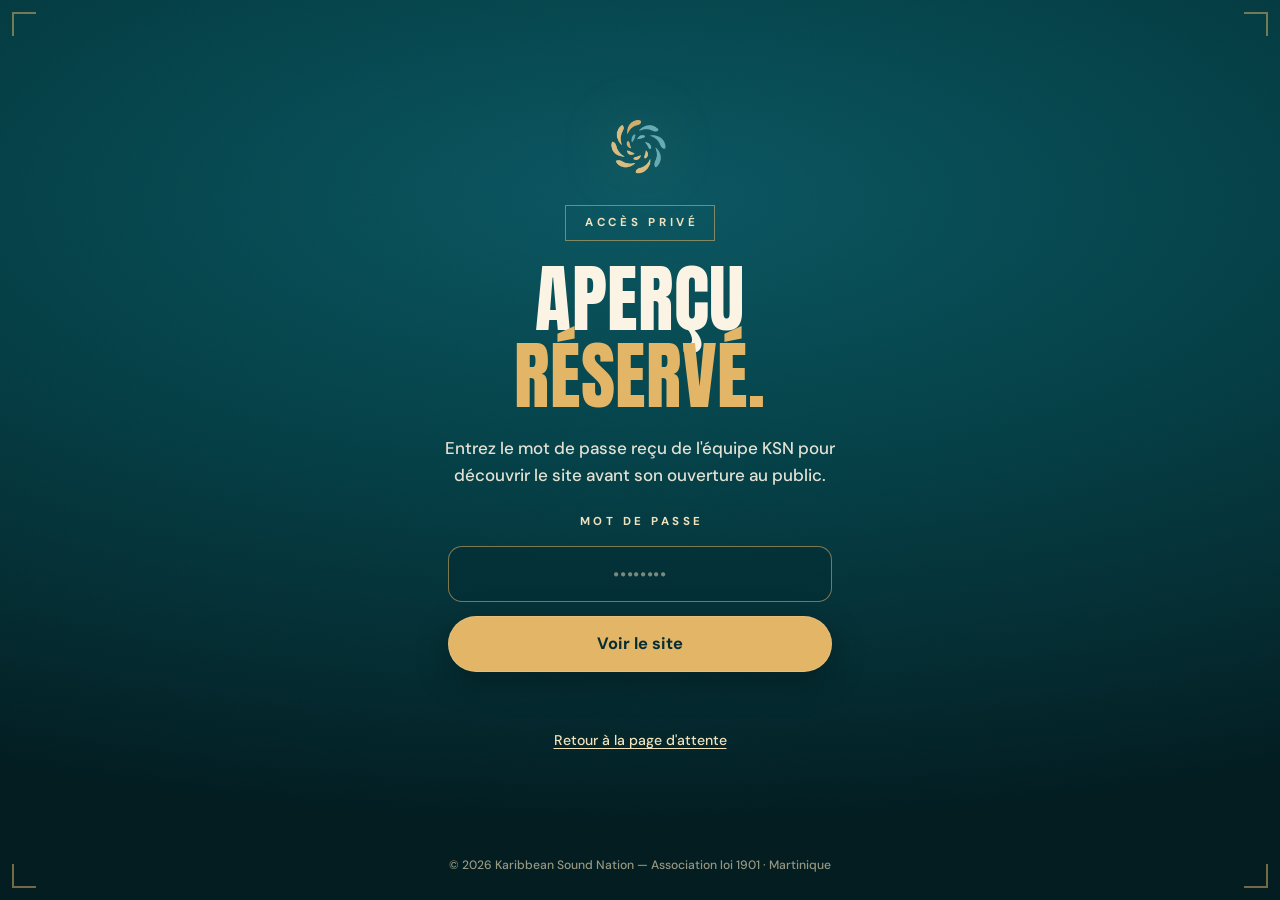
==== acces.html @ 5d45046b "Accès privé : page acces.html et redirections conditionnées par un cookie acces.html : l'équipe sais" ====
<!DOCTYPE html>
<html lang="fr">
<head>
<meta charset="UTF-8">
<meta name="viewport" content="width=device-width, initial-scale=1, viewport-fit=cover">
<meta name="theme-color" content="#042F35">
<meta name="robots" content="noindex, nofollow">
<title>Accès privé — KSN | Karibbean Sound Nation</title>
<link rel="icon" type="image/png" href="assets/favicon.png">
<link rel="apple-touch-icon" href="assets/apple-touch-icon.png">
<link rel="preconnect" href="https://fonts.googleapis.com">
<link rel="preconnect" href="https://fonts.gstatic.com" crossorigin>
<link href="https://fonts.googleapis.com/css2?family=Anton&family=DM+Sans:wght@500;700&display=swap" rel="stylesheet">
<style>
:root{
  --ink:#062D32; --teal:#05434A; --teal-deep:#042F35; --teal-mid:#17606B;
  --gold:#E3B567; --gold-deep:#B08440; --gold-pale:#F1E2BC; --cream:#FBF3E3;
  --r-btn:999px; --r-field:14px;
}
*{box-sizing:border-box;margin:0;padding:0}
[hidden]{display:none!important}
html{-webkit-text-size-adjust:100%;text-size-adjust:100%}
body{
  min-height:100vh;min-height:100svh;background:var(--teal-deep);color:var(--cream);
  font-family:'DM Sans',system-ui,-apple-system,'Segoe UI',sans-serif;font-weight:500;font-size:1.0625rem;line-height:1.55;
  display:flex;flex-direction:column;overflow-x:hidden;
}
body::before{
  content:"";position:fixed;inset:0;z-index:-2;
  background:radial-gradient(120% 70% at 50% 22%, #0b5560 0%, var(--teal) 36%, var(--teal-deep) 70%, #021c20 100%);
}
body::after{
  content:"";position:fixed;inset:0;z-index:-1;pointer-events:none;opacity:.1;mix-blend-mode:overlay;
  background-image:url("data:image/svg+xml;utf8,<svg xmlns='http://www.w3.org/2000/svg' width='160' height='160'><filter id='n'><feTurbulence type='fractalNoise' baseFrequency='.9' numOctaves='2' stitchTiles='stitch'/><feColorMatrix values='0 0 0 0 1 0 0 0 0 1 0 0 0 0 1 0 0 0 .55 0'/></filter><rect width='100%' height='100%' filter='url(%23n)'/></svg>");
}
.frame{position:fixed;z-index:0;pointer-events:none;
  inset:calc(12px + env(safe-area-inset-top)) calc(12px + env(safe-area-inset-right)) calc(12px + env(safe-area-inset-bottom)) calc(12px + env(safe-area-inset-left))}
.frame i{position:absolute;width:24px;height:24px;border:0 solid rgba(227,181,103,.5)}
.frame i:nth-child(1){left:0;top:0;border-left-width:2px;border-top-width:2px}
.frame i:nth-child(2){right:0;top:0;border-right-width:2px;border-top-width:2px}
.frame i:nth-child(3){left:0;bottom:0;border-left-width:2px;border-bottom-width:2px}
.frame i:nth-child(4){right:0;bottom:0;border-right-width:2px;border-bottom-width:2px}

.wrap{
  position:relative;z-index:1;flex:1;width:100%;max-width:34rem;margin:0 auto;
  padding:calc(2.4rem + env(safe-area-inset-top)) max(1.4rem, env(safe-area-inset-right)) 1.4rem max(1.4rem, env(safe-area-inset-left));
  display:flex;flex-direction:column;align-items:center;justify-content:center;text-align:center;gap:1.3rem;
}
.logo{width:76px;height:auto;display:block;filter:drop-shadow(0 0 28px rgba(227,181,103,.28))}
.eyebrow{
  border:1px solid rgba(227,181,103,.55);padding:.5rem .95rem .5rem calc(.95rem + .32em);
  font-weight:700;font-size:.72rem;letter-spacing:.32em;text-transform:uppercase;color:var(--gold-pale);
}
h1{font-family:'Anton',Impact,'Arial Narrow',sans-serif;font-weight:400;text-transform:uppercase;
  font-size:clamp(2.8rem,12vw,4.6rem);line-height:1.04;letter-spacing:.01em;text-wrap:balance}
h1 em{font-style:normal;color:var(--gold);display:block}
.lead{max-width:28rem;color:rgba(251,243,227,.9)}

form{width:100%;display:flex;flex-direction:column;align-items:center;gap:.9rem;margin-top:.3rem}
label{font-weight:700;font-size:.72rem;letter-spacing:.3em;text-transform:uppercase;color:var(--gold-pale);padding-left:.3em}
input{
  width:100%;max-width:24rem;min-height:56px;padding:0 1.2rem;border-radius:var(--r-field);
  border:1.5px solid rgba(227,181,103,.55);background:rgba(4,47,53,.65);color:var(--cream);
  font:inherit;font-size:1.0625rem;letter-spacing:.04em;text-align:center;
}
input::placeholder{color:rgba(241,226,188,.5);letter-spacing:.04em}
input:focus{outline:3px solid rgba(227,181,103,.35);outline-offset:2px;border-color:var(--gold)}
.btn{
  display:flex;align-items:center;justify-content:center;width:100%;max-width:24rem;min-height:56px;padding:.9rem 1.6rem;
  border:0;border-radius:var(--r-btn);background:var(--gold);color:var(--ink);cursor:pointer;
  font:inherit;font-weight:700;font-size:1.03rem;
  box-shadow:0 10px 34px rgba(0,0,0,.28),0 0 0 1px rgba(251,243,227,.12) inset;
  transition:background .2s,transform .2s;-webkit-tap-highlight-color:transparent;
}
.btn:hover{background:var(--gold-pale)}
.btn:active{transform:scale(.975)}
.btn:focus-visible{outline:3px solid var(--cream);outline-offset:4px}
.btn[disabled]{opacity:.65;cursor:progress}
#msg{min-height:1.5em;font-weight:700;font-size:.95rem;color:var(--gold-pale)}
.back{font-size:.88rem;color:rgba(241,226,188,.72)}
.back a{color:var(--gold-pale);text-underline-offset:3px}
footer{position:relative;z-index:1;padding:.4rem 1.4rem calc(1.6rem + env(safe-area-inset-bottom));text-align:center;font-size:.76rem;color:rgba(241,226,188,.62)}
@media (max-width:360px){body{font-size:1rem}h1{font-size:12vw}}
@media (prefers-reduced-motion:reduce){.btn{transition:none}}
</style>
</head>
<body>

<div class="frame" aria-hidden="true"><i></i><i></i><i></i><i></i></div>

<main class="wrap">
  <img class="logo" src="assets/logo-mark-light.png" width="280" height="260" alt="Logo KSN">
  <p class="eyebrow">Accès privé</p>
  <h1>Aperçu<em>réservé.</em></h1>
  <p class="lead">Entrez le mot de passe reçu de l'équipe KSN pour découvrir le site avant son ouverture au public.</p>

  <form id="form" novalidate>
    <label for="pw">Mot de passe</label>
    <input id="pw" name="pw" type="password" autocomplete="current-password" autocapitalize="none" autocorrect="off" spellcheck="false" placeholder="••••••••" required>
    <button class="btn" id="go" type="submit">Voir le site</button>
    <p id="msg" role="alert" aria-live="assertive"></p>
  </form>

  <p class="back"><a href="attente.html">Retour à la page d'attente</a></p>
</main>

<footer>© 2026 Karibbean Sound Nation — Association loi 1901 · Martinique</footer>

<script>
(function () {
  var form = document.getElementById('form'), pw = document.getElementById('pw');
  var go = document.getElementById('go'), msg = document.getElementById('msg');
  var COOKIE = 'ksn_acces';

  // Le navigateur calcule l'empreinte du mot de passe, la dépose dans un cookie, puis le SERVEUR
  // compare cette empreinte à la sienne : aucun mot de passe ni empreinte n'est écrit dans cette page.
  function sha256hex(text) {
    return crypto.subtle.digest('SHA-256', new TextEncoder().encode(text)).then(function (buf) {
      return Array.prototype.map.call(new Uint8Array(buf), function (b) { return ('0' + b.toString(16)).slice(-2); }).join('');
    });
  }
  function setCookie(value, maxAge) {
    document.cookie = COOKIE + '=' + value + '; Path=/; Max-Age=' + maxAge + '; SameSite=Lax' + (location.protocol === 'https:' ? '; Secure' : '');
  }
  function fail(text) {
    setCookie('', 0);
    msg.textContent = text;
    go.disabled = false;
    pw.focus(); pw.select();
  }

  form.addEventListener('submit', function (e) {
    e.preventDefault();
    var typed = pw.value.trim().toLowerCase();
    if (!typed) { fail('Entrez le mot de passe.'); return; }
    if (!(window.crypto && crypto.subtle)) { fail('Ouvrez ce lien dans Safari ou Chrome (connexion sécurisée requise).'); return; }
    go.disabled = true; msg.textContent = 'Vérification…';
    sha256hex('ksn:' + typed).then(function (hash) {
      setCookie(hash, 60 * 60 * 24 * 14);
      // Si le mot de passe est faux, le serveur renvoie vers la page d'attente (redirection).
      return fetch('index.html', { redirect: 'manual', credentials: 'same-origin', cache: 'no-store' });
    }).then(function (r) {
      if (r.type === 'opaqueredirect' || (r.status >= 300 && r.status < 400)) { fail('Mot de passe incorrect.'); return; }
      if (!r.ok) { fail('Une erreur est survenue, réessayez dans un instant.'); return; }
      location.href = 'index.html';
    }).catch(function () { fail('Connexion impossible, réessayez dans un instant.'); });
  });
})();
</script>
</body>
</html>
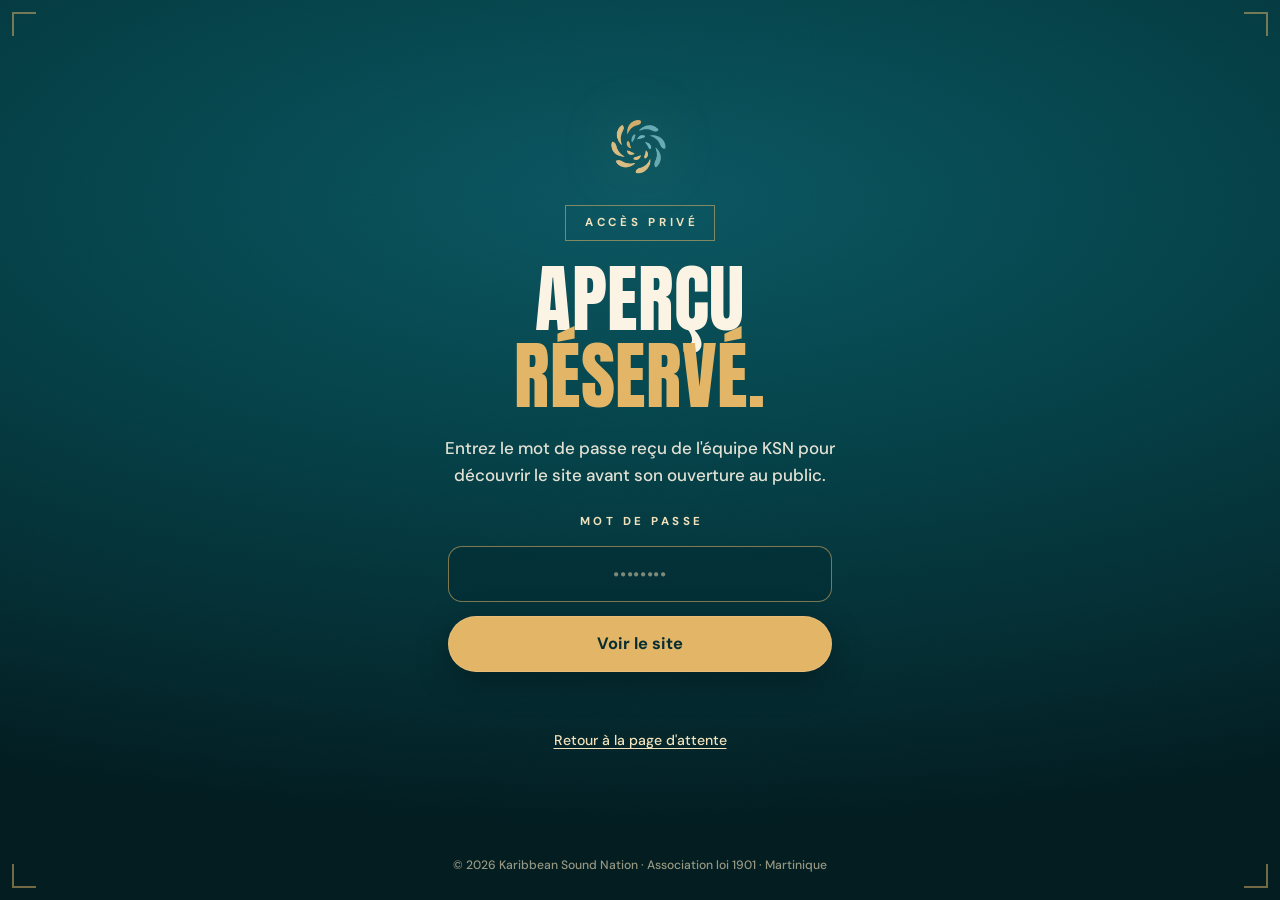
==== commit 560d7fea: "Passe éditoriale : textes moins génériques, contenus d'exemple retirés - Tirets longs remplacés (tit" ====
--- a/acces.html
+++ b/acces.html
@@ -5,7 +5,7 @@
 <meta name="viewport" content="width=device-width, initial-scale=1, viewport-fit=cover">
 <meta name="theme-color" content="#042F35">
 <meta name="robots" content="noindex, nofollow">
-<title>Accès privé — KSN | Karibbean Sound Nation</title>
+<title>Accès privé | KSN Karibbean Sound Nation</title>
 <link rel="icon" type="image/png" href="assets/favicon.png">
 <link rel="apple-touch-icon" href="assets/apple-touch-icon.png">
 <link rel="preconnect" href="https://fonts.googleapis.com">
@@ -104,7 +104,7 @@
   <p class="back"><a href="attente.html">Retour à la page d'attente</a></p>
 </main>
 
-<footer>© 2026 Karibbean Sound Nation — Association loi 1901 · Martinique</footer>
+<footer>© 2026 Karibbean Sound Nation · Association loi 1901 · Martinique</footer>
 
 <script>
 (function () {
